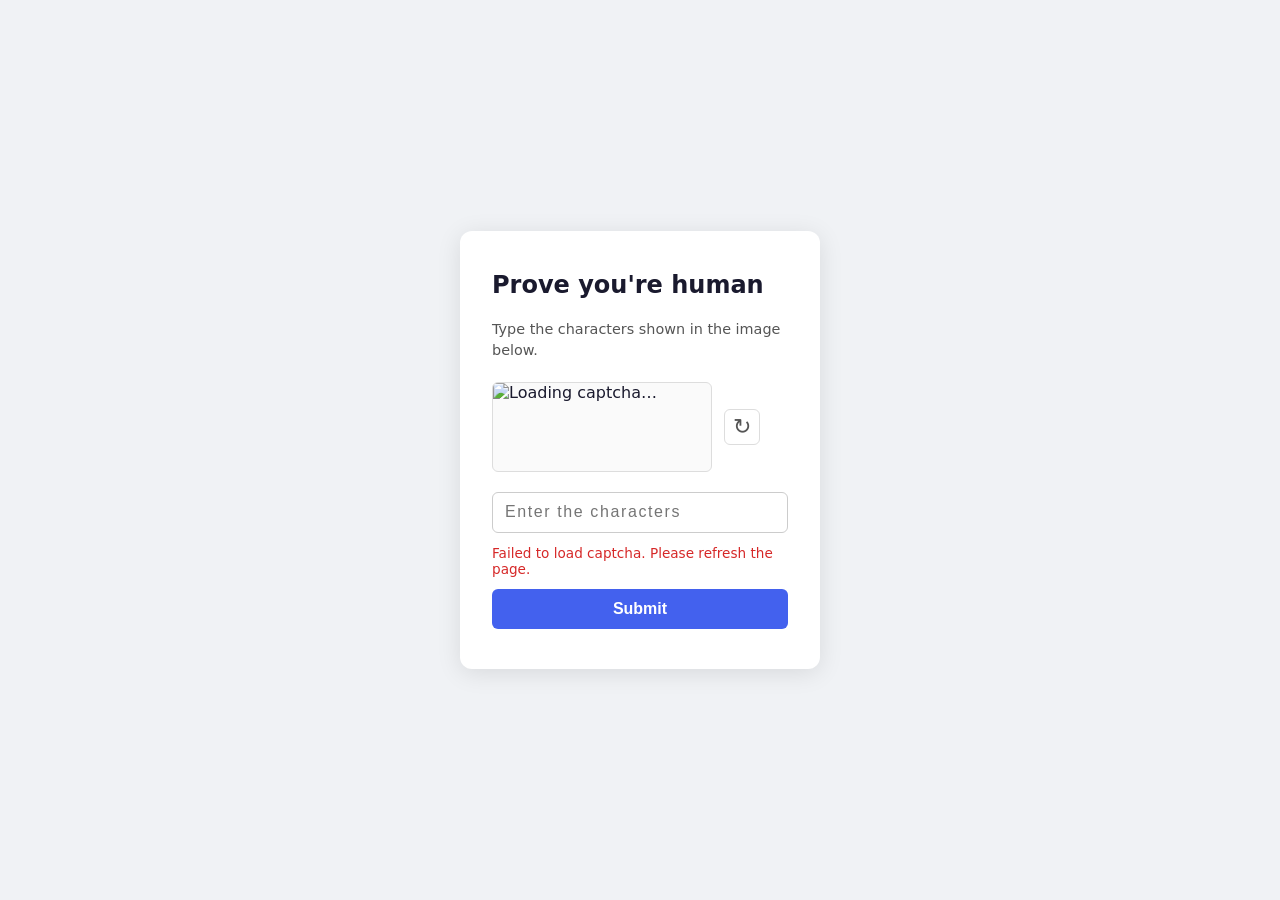
==== static/index.html @ 3bd817c5 "initial commit" ====
<!DOCTYPE html>
<html lang="en">
<head>
  <meta charset="UTF-8" />
  <meta name="viewport" content="width=device-width, initial-scale=1.0" />
  <title>Captcha Demo</title>
  <link rel="stylesheet" href="/static/css/style.css" />
</head>
<body>
  <main class="card">
    <h1>Prove you're human</h1>
    <p class="subtitle">Type the characters shown in the image below.</p>

    <div class="captcha-wrapper">
      <img id="captcha-img" src="" alt="Captcha image" width="220" height="90" />
      <button type="button" id="refresh-btn" class="btn-icon" title="Get a new captcha" aria-label="Refresh captcha">
        &#x21bb;
      </button>
    </div>

    <form id="captcha-form" novalidate>
      <label for="captcha-input" class="sr-only">Captcha answer</label>
      <input
        type="text"
        id="captcha-input"
        name="answer"
        placeholder="Enter the characters"
        autocomplete="off"
        autocorrect="off"
        autocapitalize="characters"
        spellcheck="false"
        maxlength="20"
      />
      <p id="error-msg" class="error" hidden></p>
      <button type="submit" class="btn-primary">Submit</button>
    </form>
  </main>

  <script src="/static/js/main.js"></script>
</body>
</html>
---- static/css/style.css ----
*, *::before, *::after {
  box-sizing: border-box;
  margin: 0;
  padding: 0;
}

body {
  min-height: 100vh;
  display: flex;
  align-items: center;
  justify-content: center;
  background: #f0f2f5;
  font-family: system-ui, -apple-system, "Segoe UI", Roboto, sans-serif;
  color: #1a1a2e;
}

/* ── Card ─────────────────────────────────────────── */

.card {
  background: #ffffff;
  border-radius: 12px;
  box-shadow: 0 4px 24px rgba(0, 0, 0, 0.10);
  padding: 2.5rem 2rem;
  width: 100%;
  max-width: 360px;
  display: flex;
  flex-direction: column;
  gap: 1.25rem;
}

h1 {
  font-size: 1.5rem;
  font-weight: 700;
}

.subtitle {
  font-size: 0.9rem;
  color: #555;
  line-height: 1.5;
}

/* ── Captcha image + refresh ──────────────────────── */

.captcha-wrapper {
  display: flex;
  align-items: center;
  gap: 0.75rem;
}

#captcha-img {
  border: 1px solid #ddd;
  border-radius: 6px;
  display: block;
  background: #fafafa;
}

.btn-icon {
  background: none;
  border: 1px solid #ddd;
  border-radius: 6px;
  font-size: 1.4rem;
  line-height: 1;
  width: 2.25rem;
  height: 2.25rem;
  cursor: pointer;
  color: #555;
  display: flex;
  align-items: center;
  justify-content: center;
  transition: background 0.15s, border-color 0.15s;
}

.btn-icon:hover {
  background: #f0f2f5;
  border-color: #aaa;
}

/* ── Form ─────────────────────────────────────────── */

#captcha-form {
  display: flex;
  flex-direction: column;
  gap: 0.75rem;
}

input[type="text"] {
  width: 100%;
  padding: 0.65rem 0.75rem;
  font-size: 1rem;
  border: 1px solid #ccc;
  border-radius: 6px;
  outline: none;
  letter-spacing: 0.1em;
  transition: border-color 0.15s, box-shadow 0.15s;
}

input[type="text"]:focus {
  border-color: #4361ee;
  box-shadow: 0 0 0 3px rgba(67, 97, 238, 0.15);
}

.error {
  font-size: 0.85rem;
  color: #d62828;
}

/* ── Buttons ──────────────────────────────────────── */

.btn-primary {
  display: inline-block;
  padding: 0.7rem 1.25rem;
  background: #4361ee;
  color: #fff;
  font-size: 1rem;
  font-weight: 600;
  border: none;
  border-radius: 6px;
  cursor: pointer;
  text-align: center;
  text-decoration: none;
  transition: background 0.15s;
}

.btn-primary:hover {
  background: #3451d1;
}

/* ── Success page ─────────────────────────────────── */

.success-card {
  align-items: center;
  text-align: center;
}

.checkmark {
  font-size: 3rem;
  color: #2bc48a;
  line-height: 1;
}

/* ── Accessibility ────────────────────────────────── */

.sr-only {
  position: absolute;
  width: 1px;
  height: 1px;
  padding: 0;
  margin: -1px;
  overflow: hidden;
  clip: rect(0, 0, 0, 0);
  white-space: nowrap;
  border: 0;
}
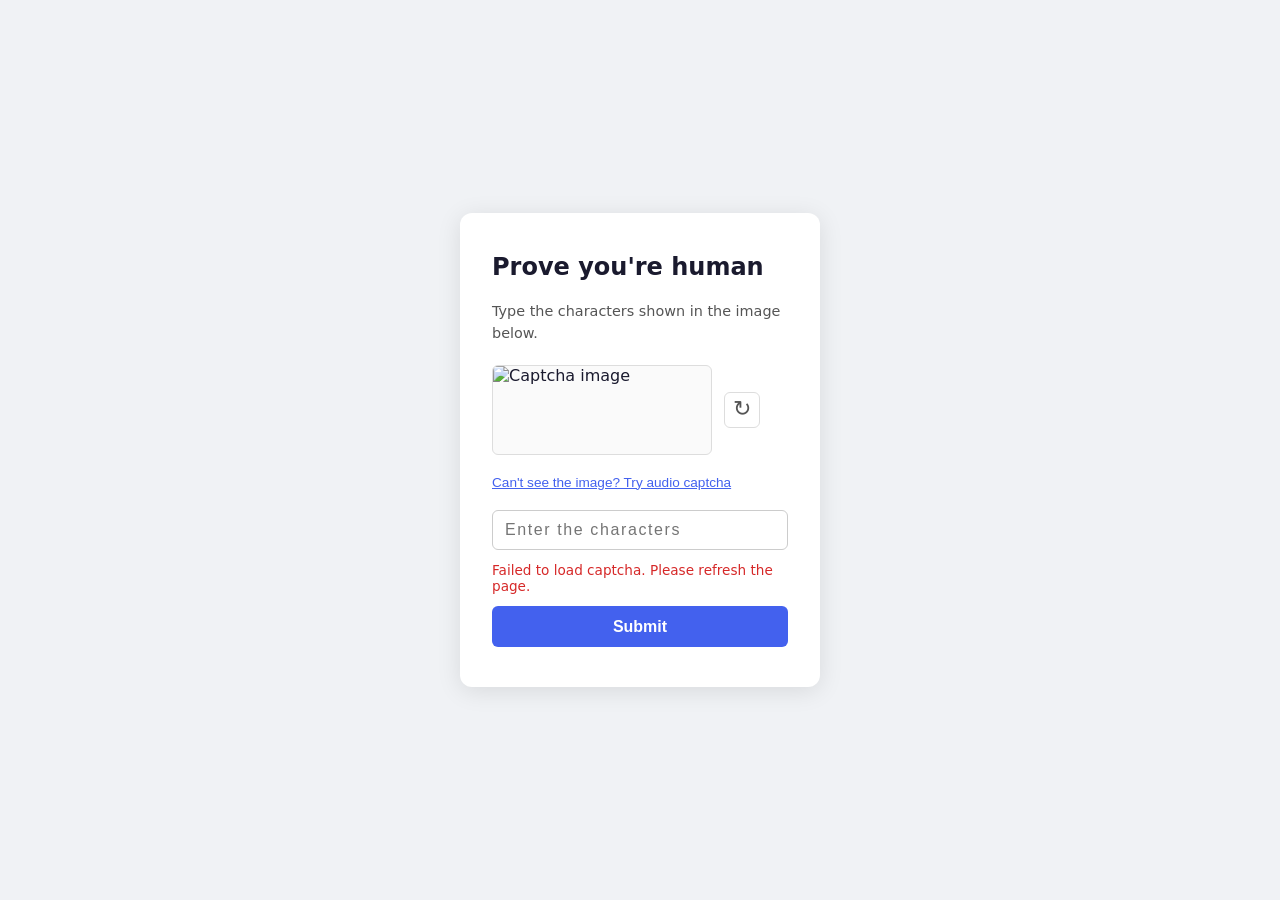
==== commit 5d4c11a1: "add audio captcha" ====
--- a/static/index.html
+++ b/static/index.html
@@ -9,14 +9,19 @@
 <body>
   <main class="card">
     <h1>Prove you're human</h1>
-    <p class="subtitle">Type the characters shown in the image below.</p>
+    <p class="subtitle" id="captcha-subtitle">Type the characters shown in the image below.</p>
 
     <div class="captcha-wrapper">
       <img id="captcha-img" src="" alt="Captcha image" width="220" height="90" />
+      <audio id="captcha-audio" controls hidden aria-label="Audio captcha"></audio>
       <button type="button" id="refresh-btn" class="btn-icon" title="Get a new captcha" aria-label="Refresh captcha">
         &#x21bb;
       </button>
     </div>
+
+    <button type="button" id="toggle-mode-btn" class="btn-link">
+      Can't see the image? Try audio captcha
+    </button>
 
     <form id="captcha-form" novalidate>
       <label for="captcha-input" class="sr-only">Captcha answer</label>
--- a/static/css/style.css
+++ b/static/css/style.css
@@ -125,6 +125,21 @@
   background: #3451d1;
 }
 
+.btn-link {
+  background: none;
+  border: none;
+  padding: 0;
+  font-size: 0.85rem;
+  color: #4361ee;
+  cursor: pointer;
+  text-decoration: underline;
+  text-align: left;
+}
+
+.btn-link:hover {
+  color: #3451d1;
+}
+
 /* ── Success page ─────────────────────────────────── */
 
 .success-card {
